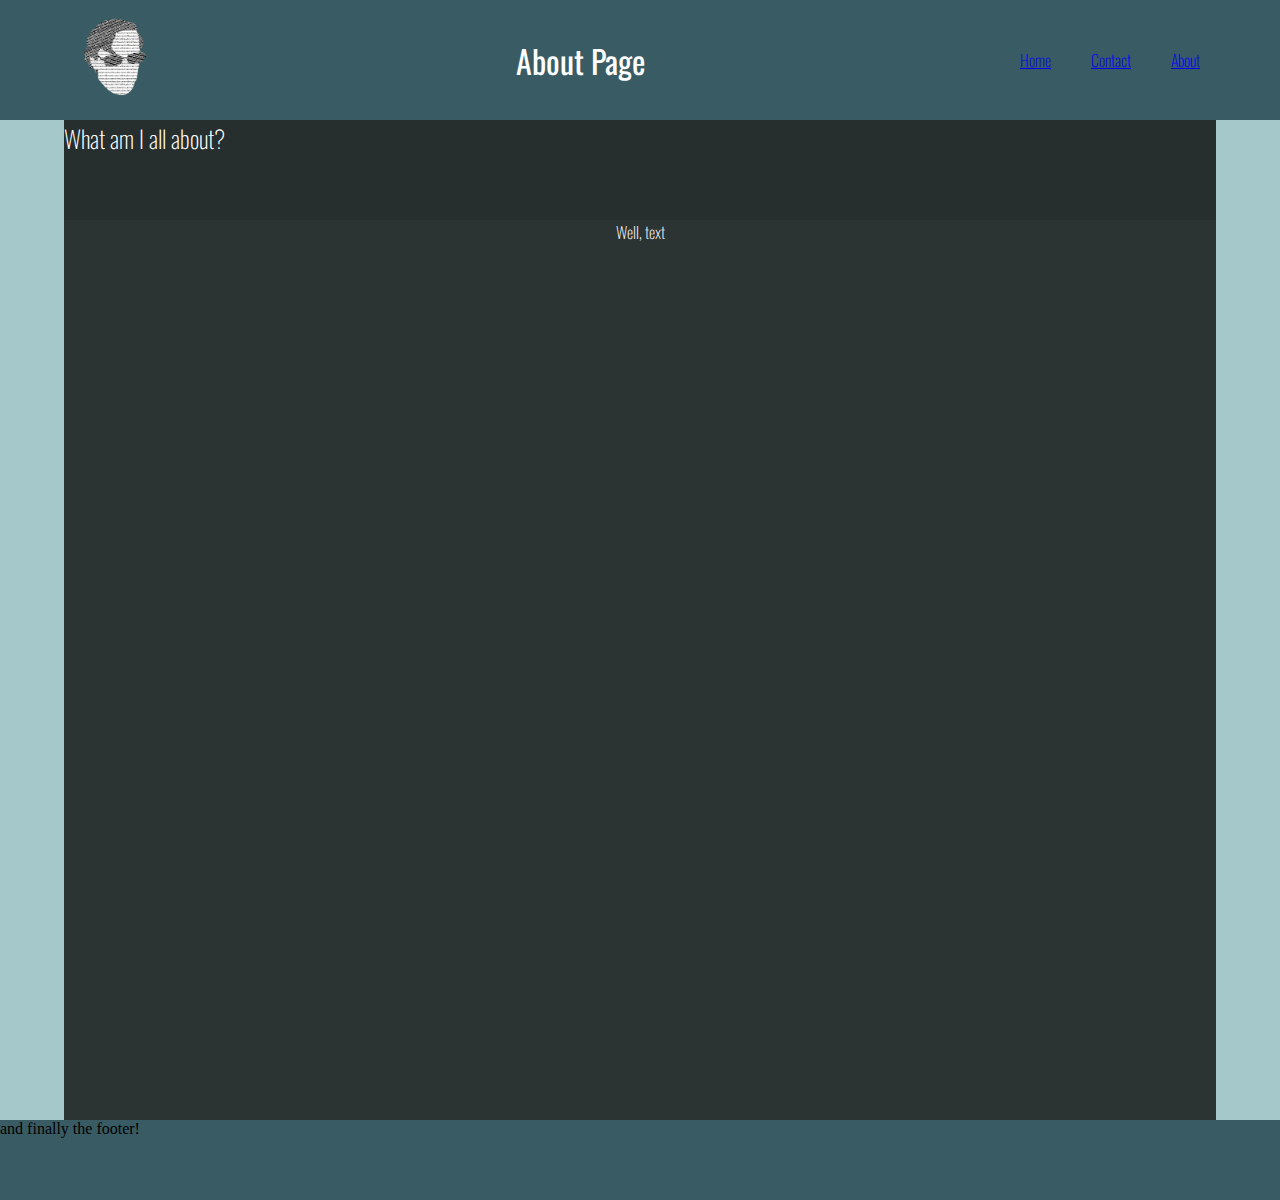
==== about.html @ f88b2a07 "further updates to the website, adding content to each page" ====
<!DOCTYPE html>
<html lang="en">
<head>
    <meta charset="UTF-8">
    <meta http-equiv="X-UA-Compatible" content="IE=edge">
    <meta name="viewport" content="width=device-width, initial-scale=1.0">
    <title>Matt's Final Project | Home</title>
    <link rel="stylesheet" href="css/stylesheet.css">
    <link rel="preconnect" href="https://fonts.googleapis.com">
    <link rel="preconnect" href="https://fonts.gstatic.com" crossorigin>
    <link href="https://fonts.googleapis.com/css2?family=Oswald:wght@200;400&display=swap" rel="stylesheet">
</head>
<body>

    <header>
        <div class="title">
            <a href="index.html" class="mainlink">
                <div class="mainlogo">
                    <img src="/img/matthead2.png" alt="mattglasses">
                </div>
            </a>
            <div class="titlewords">
                <h1>
                    About Page
                </h1>
            </div>
            <div class="navselect">
                <ul>
                    <li><a href="/index.html">Home</a></li>
                    <li><a href="/contact.html">Contact</a></li>
                    <li><a href="/about.html">About</a></li>
                </ul>
            </div>
        </div>
    </header>

    <section class="closer">
        <div>
            
        </div>
    </section>

    <section>
        <div class="center">
            <div>
                <h2>What am I all about?</h2>
            </div>
            <div>
                <p>Well, text</p>
            </div>
        </div>
    </section>

    <section class="closer">
        <div>
            
        </div>
    </section>

    <footer>
        <div class="footer">
            and finally the footer!
        </div>
    </footer>
</body>
</html>
---- css/stylesheet.css ----
* {
    box-sizing: border-box;
    margin: 0;
    padding: 0;
}

h1 {
    font-family: "Oswald", sans-serif;
    font-weight: 400;
    color: white;
}

.videodescription h2 {
    text-align: center;
}

h2, p, ul {
    font-family: "Oswald", serif;
    font-weight: 200;
    color: white;
}

header {
    position: sticky;
    top: 0px;
}

.title {
    background-color: #395B64;
    width: 100%;
    height: 100px;
    align-items: center;
    justify-content: space-between;
    display: flex;
    padding: 60px;
}

.titlewords h1 {
justify-content: bottom;
display: flex;
align-items: center;
}

.navselect {
    float: left;
    justify-content: center;
    display: flex;
}

.navselect ul {
    list-style: none;
    display: flex;
}

.navselect ul li {
    padding: 20px;
    display: inline-block;
}

.footer {
    background-color: #395B64;
    width: 100%;
    height: 80px;
    display: flex;
    float: bottom;
}

section .center{
background-color: #2C3333;
width: 90%;
height: 1000px;
float: left;
}

section .center div {
justify-content: center;
display: flex;
align-items: center;
}

section .center div h2 {
    background-color: #262e2e;
    height: 100px;
    width: 100%;
    }

.closer {
background-color: #A5C9CA;
width: 5%;
height: 1000px;
float: left;
}

.mainlogo {
    height: 100px;
    width: 100px;
    float: left;
    clear: none;
    display: flex;
}

.mainlogo:hover {
    content: url(/img/matthead.png);
}

input[type=text], select, textarea {
    width: 100%;
    padding: 12px;
    border: 1px solid black;
    border-radius: 4px;
    box-sizing: border-box;
    margin-top: 6px;
    margin-bottom: 16px;
    resize: vertical;
  }
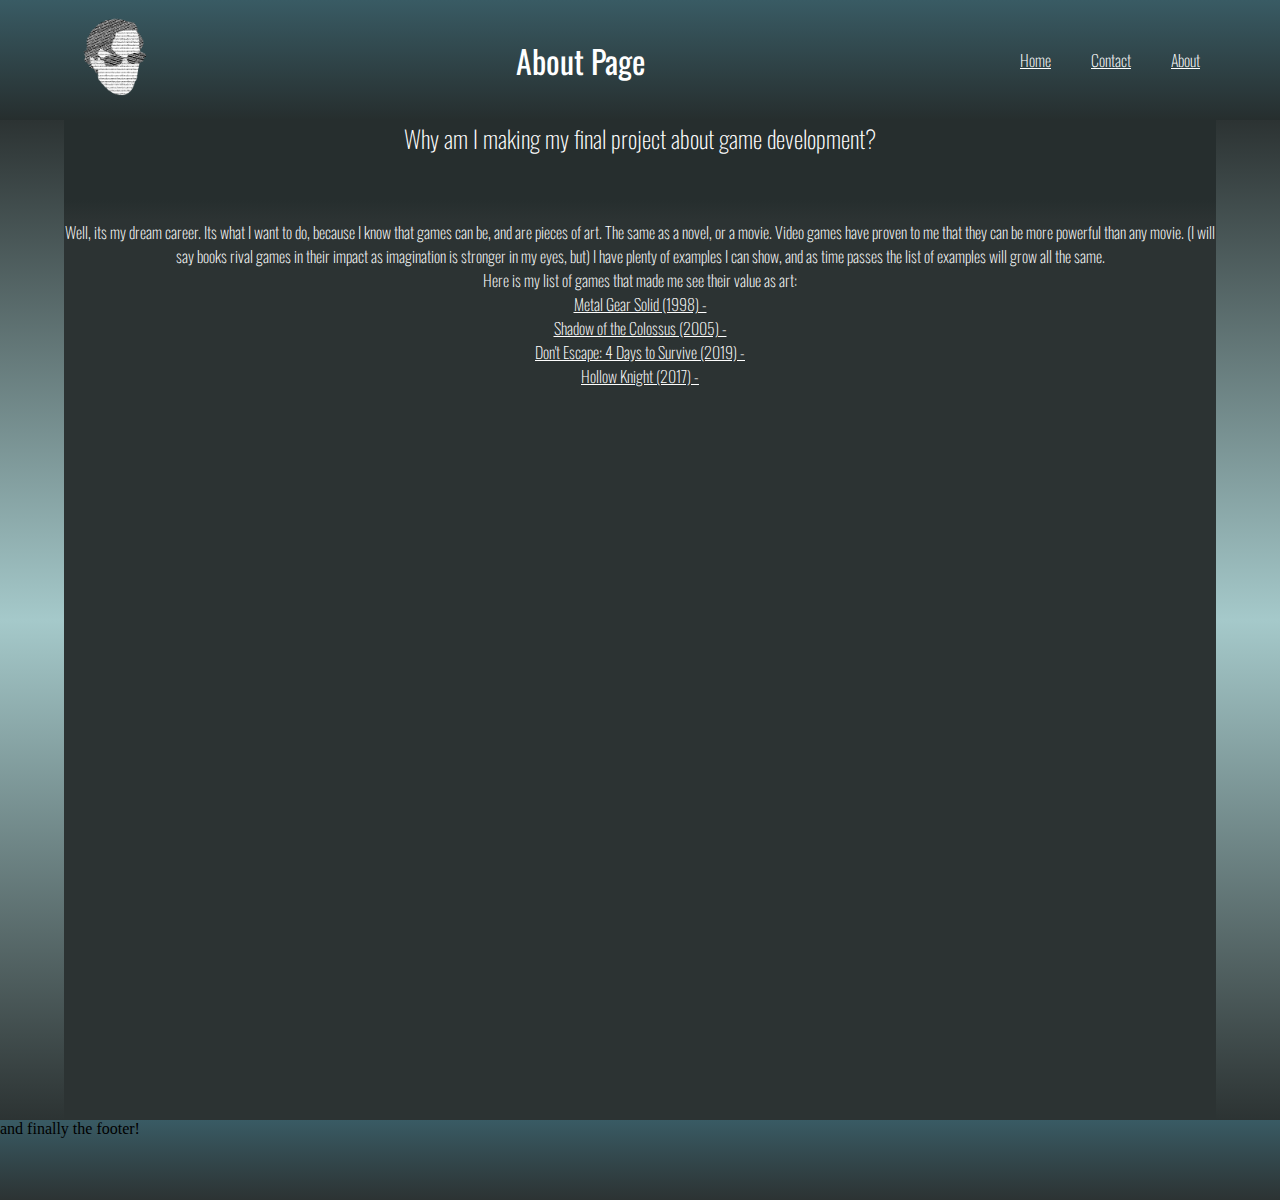
==== commit 70fa7309: "further refining the about and contact pages, along with adding in gradients properly" ====
--- a/about.html
+++ b/about.html
@@ -43,10 +43,32 @@
     <section>
         <div class="center">
             <div>
-                <h2>What am I all about?</h2>
+                <h2>Why am I making my final project about game development?</h2>
             </div>
             <div>
-                <p>Well, text</p>
+                <p>
+                    Well, its my dream career. Its what I want to do, because I know that games can be, and are pieces of art. 
+                    The same as a novel, or a movie. Video games have proven to me that they can be more powerful than any movie. 
+                    (I will say books rival games in their impact as imagination is stronger in my eyes, but) I have plenty of 
+                    examples I can show, and as time passes the list of examples will grow all the same.
+                </p>
+            </div>
+            <div>
+                <p>
+                    Here is my list of games that made me see their value as art:
+                </p>
+            </div>
+            <div>
+                <ul>
+                    <li><a href="https://en.wikipedia.org/wiki/Metal_Gear_Solid_(1998_video_game)">Metal Gear Solid (1998) -</a></li>
+                    <p></p>
+                    <li><a href="https://en.wikipedia.org/wiki/Shadow_of_the_Colossus">Shadow of the Colossus (2005) -</a></li>
+                    <p></p>
+                    <li><a href="https://en.wikipedia.org/wiki/Don%27t_Escape:_4_Days_to_Survive">Don't Escape: 4 Days to Survive (2019) -</a></li>
+                    <p></p>
+                    <li><a href="https://en.wikipedia.org/wiki/Hollow_Knight">Hollow Knight (2017) -</a></li>
+                    <p></p>
+                </ul>
             </div>
         </div>
     </section>
--- a/css/stylesheet.css
+++ b/css/stylesheet.css
@@ -14,7 +14,7 @@
     text-align: center;
 }
 
-h2, p, ul {
+h2, p, ul, a {
     font-family: "Oswald", serif;
     font-weight: 200;
     color: white;
@@ -27,6 +27,7 @@
 
 .title {
     background-color: #395B64;
+    background-image: linear-gradient(#395B64, #262e2e);
     width: 100%;
     height: 100px;
     align-items: center;
@@ -36,9 +37,9 @@
 }
 
 .titlewords h1 {
-justify-content: bottom;
-display: flex;
-align-items: center;
+    justify-content: bottom;
+    display: flex;
+    align-items: center;
 }
 
 .navselect {
@@ -59,6 +60,7 @@
 
 .footer {
     background-color: #395B64;
+    background-image: linear-gradient(#395B64, #2C3333);
     width: 100%;
     height: 80px;
     display: flex;
@@ -66,29 +68,32 @@
 }
 
 section .center{
-background-color: #2C3333;
-width: 90%;
-height: 1000px;
-float: left;
+    background-color: #2C3333;
+    width: 90%;
+    height: 1000px;
+    float: left;
 }
 
 section .center div {
-justify-content: center;
-display: flex;
-align-items: center;
+    justify-content: center;
+    display: flex;
+    align-items: center;
+    text-align: center;
 }
 
 section .center div h2 {
     background-color: #262e2e;
+    background-image: linear-gradient(#262e2e 80%, #2C3333);
     height: 100px;
     width: 100%;
     }
 
 .closer {
-background-color: #A5C9CA;
-width: 5%;
-height: 1000px;
-float: left;
+    background-color: #A5C9CA;
+    background-image: linear-gradient(#2C3333, #A5C9CA, #2C3333);
+    width: 5%;
+    height: 1000px;
+    float: left;
 }
 
 .mainlogo {
@@ -112,4 +117,13 @@
     margin-top: 6px;
     margin-bottom: 16px;
     resize: vertical;
+    font-family: "Oswald";
+  }
+
+  label {
+    font-family: "Oswald";
+  }
+
+  div ul {
+    list-style: none;
   }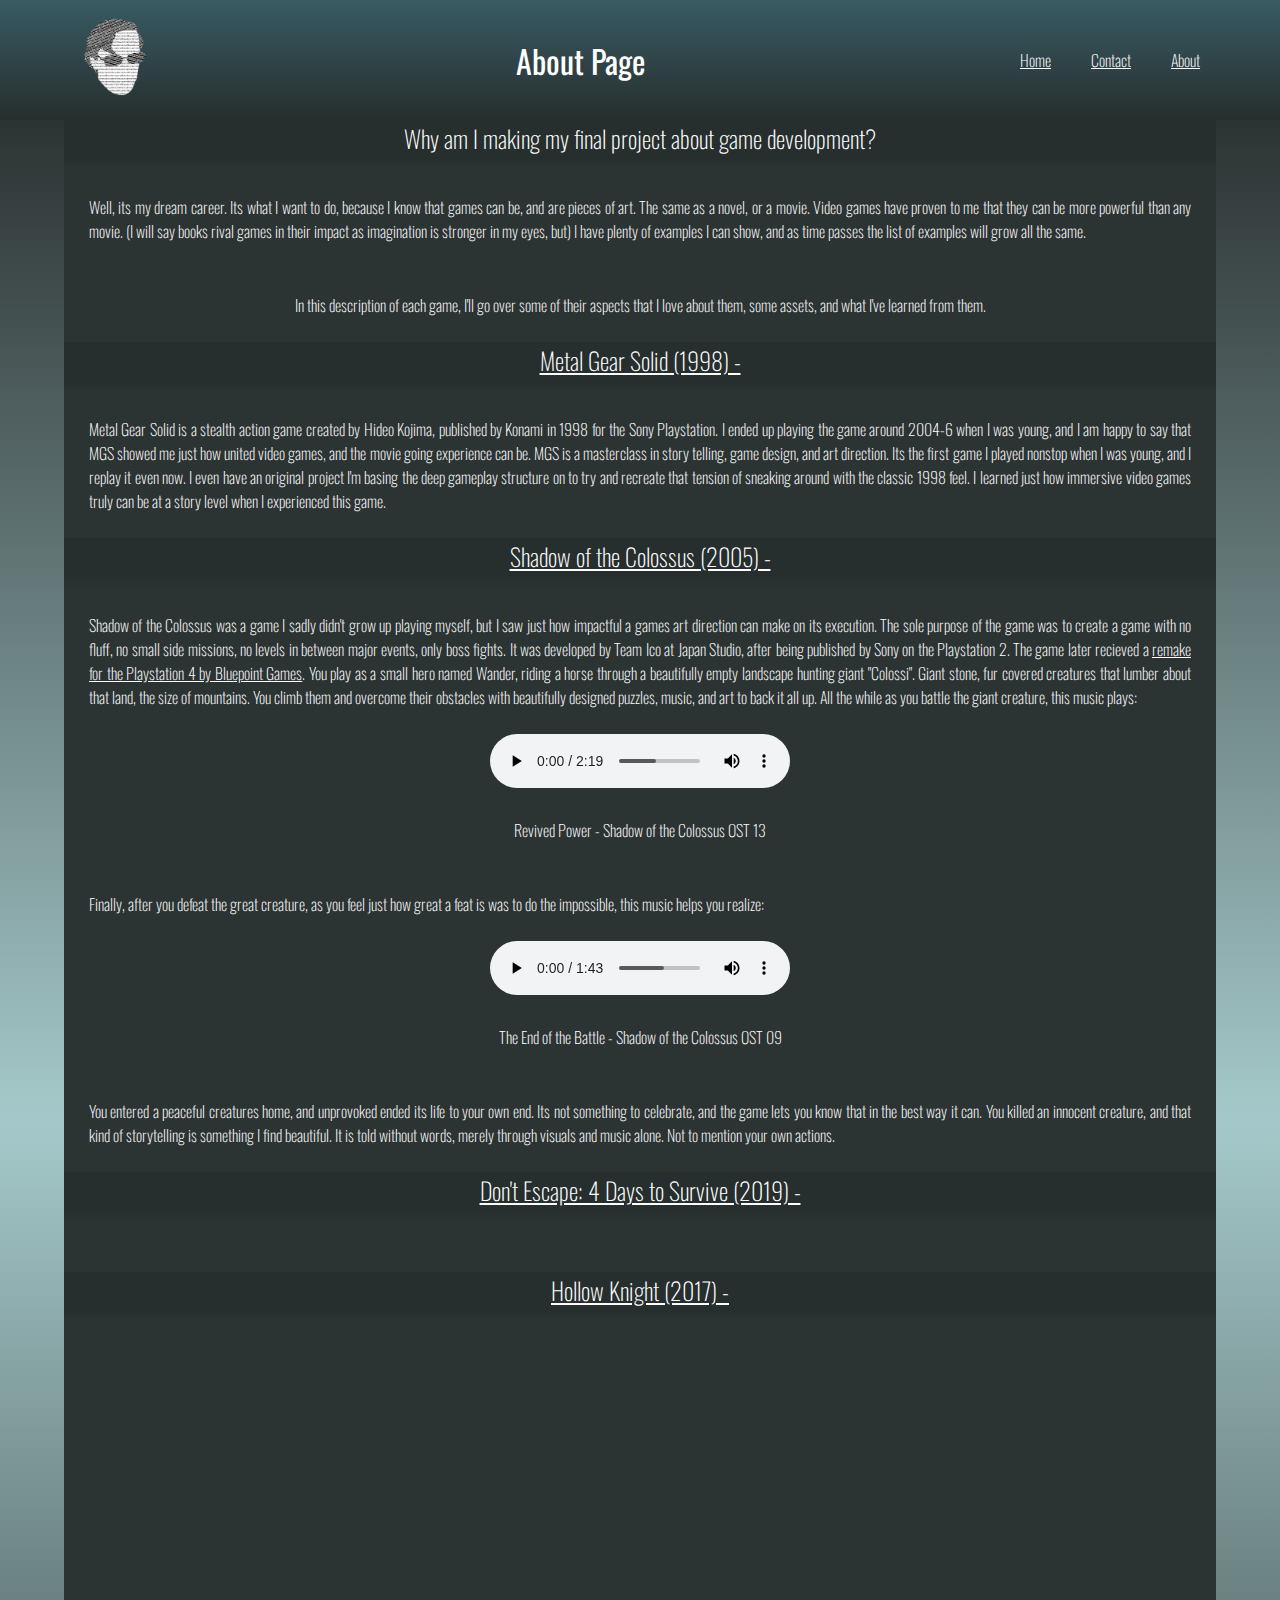
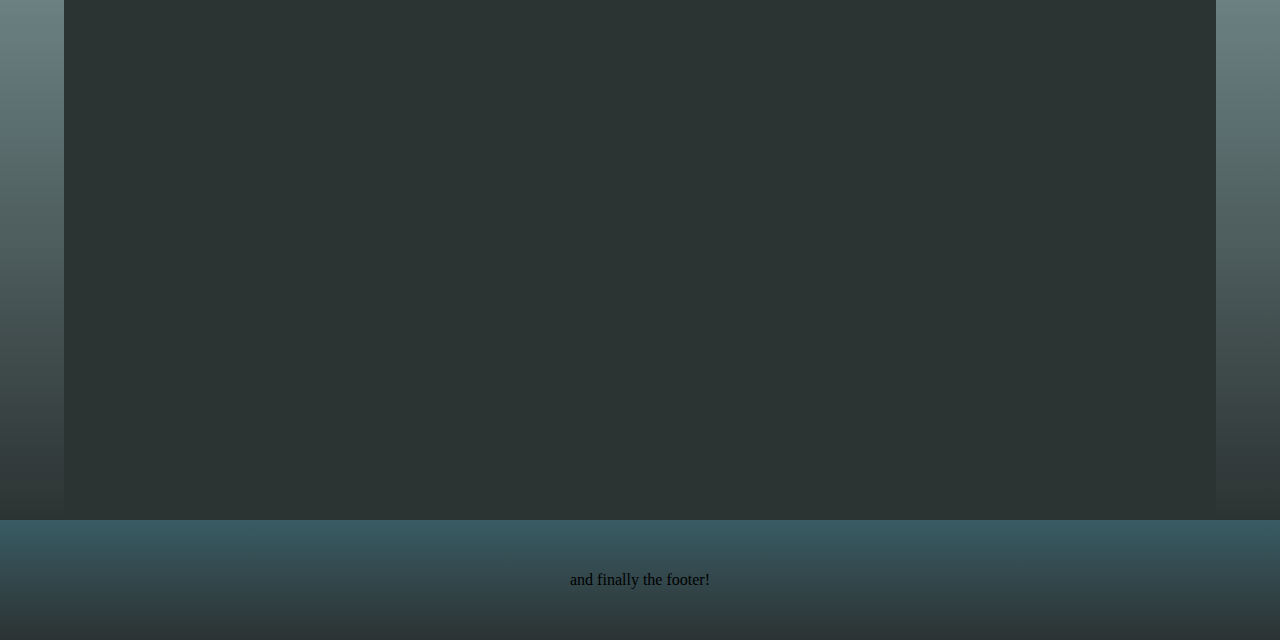
==== commit 7a24d4ab: "final push" ====
--- a/about.html
+++ b/about.html
@@ -55,18 +55,50 @@
             </div>
             <div>
                 <p>
-                    Here is my list of games that made me see their value as art:
+                    In this description of each game, I'll go over some of their aspects that I love about them, some assets, and what I've learned from them.
                 </p>
             </div>
             <div>
                 <ul>
-                    <li><a href="https://en.wikipedia.org/wiki/Metal_Gear_Solid_(1998_video_game)">Metal Gear Solid (1998) -</a></li>
+                    <li><a href="https://en.wikipedia.org/wiki/Metal_Gear_Solid_(1998_video_game)"><div><h2>Metal Gear Solid (1998) -</h2></div></a></li>
+                    <p>Metal Gear Solid is a stealth action game created by Hideo Kojima, published by Konami in 1998 for the Sony Playstation. I ended up playing the game around 2004-6 when I was young, and I am happy to say
+                         that MGS showed me just how united video games, and the movie going experience can be. MGS is a masterclass in story telling, game design, 
+                        and art direction. Its the first game I played nonstop when I was young, and I replay it even now. I even have an original project I'm 
+                        basing the deep gameplay structure on to try and recreate that tension of sneaking around with the classic 1998 feel. I learned just how 
+                        immersive video games truly can be at a story level when I experienced this game.
+                    </p>
+                    <li><a href="https://en.wikipedia.org/wiki/Shadow_of_the_Colossus"><div><h2>Shadow of the Colossus (2005) -</h2></div></a></li>
+                    <p>
+                        Shadow of the Colossus was a game I sadly didn't grow up playing myself, but I saw just how impactful a games art direction can make on its execution.
+                        The sole purpose of the game was to create a game with no fluff, no small side missions, no levels in between major events, only boss fights. 
+                        It was developed by Team Ico at Japan Studio, after being published by Sony on the Playstation 2. The game later recieved a <a href="https://en.wikipedia.org/wiki/Shadow_of_the_Colossus_(2018_video_game)">remake for the Playstation 4 by Bluepoint Games</a>.
+                        You play as a small hero named Wander, riding a horse through a beautifully empty landscape hunting giant "Colossi". Giant stone, fur covered creatures 
+                        that lumber about that land, the size of mountains. You climb them and overcome their obstacles with beautifully designed puzzles, music, and art to back it all up.
+                        All the while as you battle the giant creature, this music plays:
+                    </p>
+                    <audio controls>
+                        <source src="/audio/Shadow of the Colossus - Revived Power.mp3" type="audio/mp3">
+                    </audio>
+                    <p class="songtitle">
+                        Revived Power - Shadow of the Colossus OST 13
+                    </p>
+                    <p>
+                        Finally, after you defeat the great creature, as you feel just how great a feat is was to do the impossible, this music helps you realize:
+                    </p>
+                    <audio controls>
+                        <source src="/audio/Shadow of the Colossus - The End of the Battle.mp3" type="audio/mp3">
+                    </audio>
+                    <p class="songtitle">
+                        The End of the Battle - Shadow of the Colossus OST 09
+                    </p>
+                    <p>
+                        You entered a peaceful creatures home, and unprovoked ended its life to your own end. Its not something to celebrate, and the game lets you know that in the best way it can. 
+                        You killed an innocent creature, and that kind of storytelling is something I find beautiful. It is told without words, merely through visuals and music alone. 
+                        Not to mention your own actions.
+                    </p>
+                    <li><a href="https://en.wikipedia.org/wiki/Don%27t_Escape:_4_Days_to_Survive"><div><h2>Don't Escape: 4 Days to Survive (2019) -</h2></div></a></li>
                     <p></p>
-                    <li><a href="https://en.wikipedia.org/wiki/Shadow_of_the_Colossus">Shadow of the Colossus (2005) -</a></li>
-                    <p></p>
-                    <li><a href="https://en.wikipedia.org/wiki/Don%27t_Escape:_4_Days_to_Survive">Don't Escape: 4 Days to Survive (2019) -</a></li>
-                    <p></p>
-                    <li><a href="https://en.wikipedia.org/wiki/Hollow_Knight">Hollow Knight (2017) -</a></li>
+                    <li><a href="https://en.wikipedia.org/wiki/Hollow_Knight"><div><h2>Hollow Knight (2017) -</h2></div></a></li>
                     <p></p>
                 </ul>
             </div>
--- a/css/stylesheet.css
+++ b/css/stylesheet.css
@@ -10,14 +10,18 @@
     color: white;
 }
 
-.videodescription h2 {
-    text-align: center;
-}
-
-h2, p, ul, a {
+h2, ul, a {
     font-family: "Oswald", serif;
     font-weight: 200;
     color: white;
+}
+
+p {
+    font-family: "Oswald", serif;
+    font-weight: 200;
+    color: white;
+    text-align: justify;
+    padding: 25px;
 }
 
 header {
@@ -63,14 +67,17 @@
     background-image: linear-gradient(#395B64, #2C3333);
     width: 100%;
     height: 80px;
+    float: bottom;
+    align-items: center;
+    justify-content: space-evenly;
     display: flex;
-    float: bottom;
+    padding: 60px;
 }
 
 section .center{
     background-color: #2C3333;
     width: 90%;
-    height: 1000px;
+    height: 2000px;
     float: left;
 }
 
@@ -84,7 +91,7 @@
 section .center div h2 {
     background-color: #262e2e;
     background-image: linear-gradient(#262e2e 80%, #2C3333);
-    height: 100px;
+    height: 50px;
     width: 100%;
     }
 
@@ -92,7 +99,7 @@
     background-color: #A5C9CA;
     background-image: linear-gradient(#2C3333, #A5C9CA, #2C3333);
     width: 5%;
-    height: 1000px;
+    height: 2000px;
     float: left;
 }
 
@@ -122,8 +129,18 @@
 
   label {
     font-family: "Oswald";
+    color: white;
   }
 
   div ul {
     list-style: none;
+  }
+
+  .songtitle {
+    text-align: center;
+  }
+
+  .footerimg {
+    height: 60px;
+    width: 60px;
   }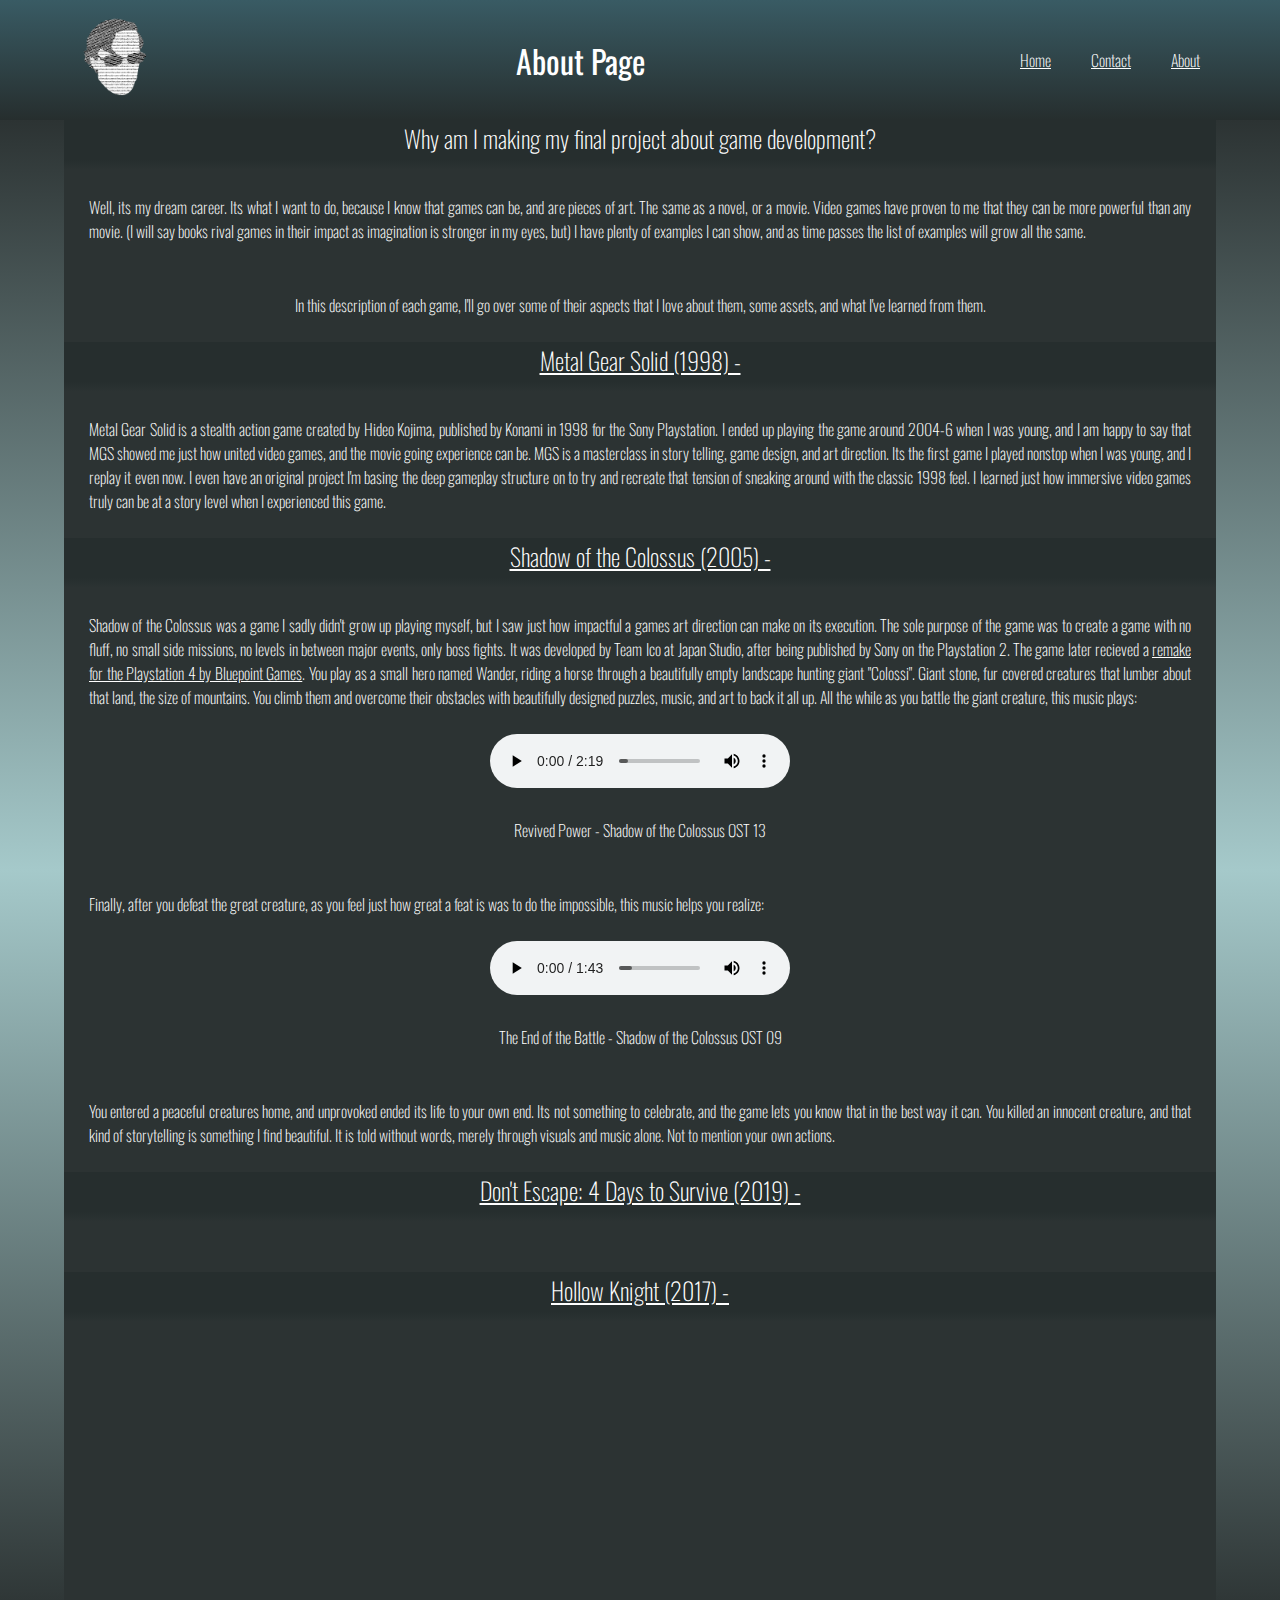
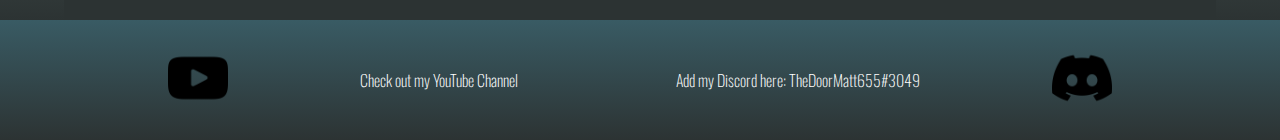
==== commit fed8144c: "final push" ====
--- a/about.html
+++ b/about.html
@@ -34,14 +34,14 @@
         </div>
     </header>
 
-    <section class="closer">
+    <section class="closer3">
         <div>
             
         </div>
     </section>
 
     <section>
-        <div class="center">
+        <div class="center3">
             <div>
                 <h2>Why am I making my final project about game development?</h2>
             </div>
@@ -105,7 +105,7 @@
         </div>
     </section>
 
-    <section class="closer">
+    <section class="closer3">
         <div>
             
         </div>
@@ -113,7 +113,10 @@
 
     <footer>
         <div class="footer">
-            and finally the footer!
+            <a href="https://www.youtube.com/channel/UC-kBnMQfT3N7czs0kpZBZ5g"><img class= "footerimg" src="img/youtubelogo.png" alt=""></a>
+            <p>Check out my YouTube Channel</p>
+            <p>Add my Discord here: TheDoorMatt655#3049</p>
+            <a><img class= "footerimg" src="/img/discordlogo.png" alt=""></a>
         </div>
     </footer>
 </body>
--- a/css/stylesheet.css
+++ b/css/stylesheet.css
@@ -77,11 +77,39 @@
 section .center{
     background-color: #2C3333;
     width: 90%;
-    height: 2000px;
+    height: 1250px;
+    float: left;
+}
+
+section .center2{
+    background-color: #2C3333;
+    width: 90%;
+    height: 750px;
+    float: left;
+}
+
+section .center3{
+    background-color: #2C3333;
+    width: 90%;
+    height: 1500px;
     float: left;
 }
 
 section .center div {
+    justify-content: center;
+    display: flex;
+    align-items: center;
+    text-align: center;
+}
+
+section .center2 div {
+    justify-content: center;
+    display: flex;
+    align-items: center;
+    text-align: center;
+}
+
+section .center3 div {
     justify-content: center;
     display: flex;
     align-items: center;
@@ -95,11 +123,41 @@
     width: 100%;
     }
 
+section .center2 div h2 {
+    background-color: #262e2e;
+    background-image: linear-gradient(#262e2e 80%, #2C3333);
+    height: 50px;
+    width: 100%;
+    }
+
+    section .center3 div h2 {
+    background-color: #262e2e;
+    background-image: linear-gradient(#262e2e 80%, #2C3333);
+    height: 50px;
+    width: 100%;
+    }
+
 .closer {
     background-color: #A5C9CA;
     background-image: linear-gradient(#2C3333, #A5C9CA, #2C3333);
     width: 5%;
-    height: 2000px;
+    height: 1250px;
+    float: left;
+}
+
+.closer2 {
+    background-color: #A5C9CA;
+    background-image: linear-gradient(#2C3333, #A5C9CA, #2C3333);
+    width: 5%;
+    height: 750px;
+    float: left;
+}
+
+.closer3 {
+    background-color: #A5C9CA;
+    background-image: linear-gradient(#2C3333, #A5C9CA, #2C3333);
+    width: 5%;
+    height: 1500px;
     float: left;
 }
 
